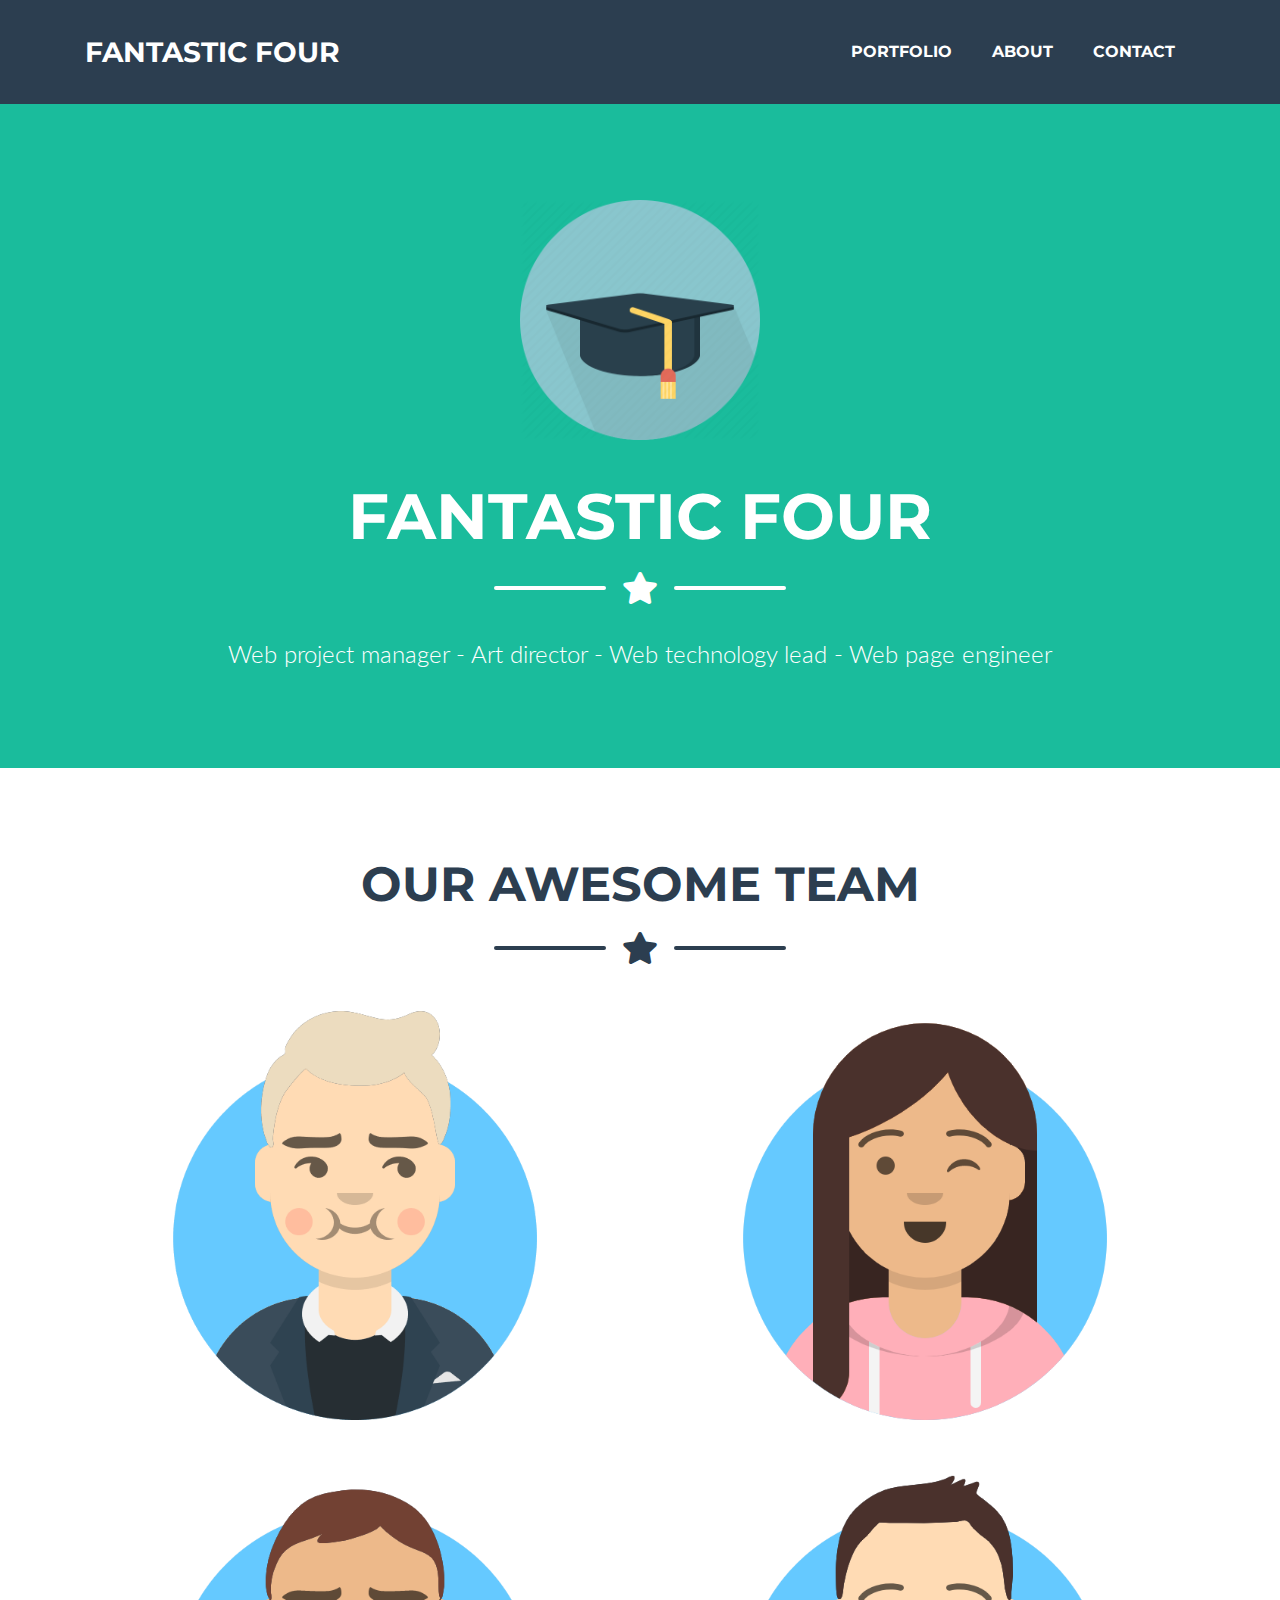
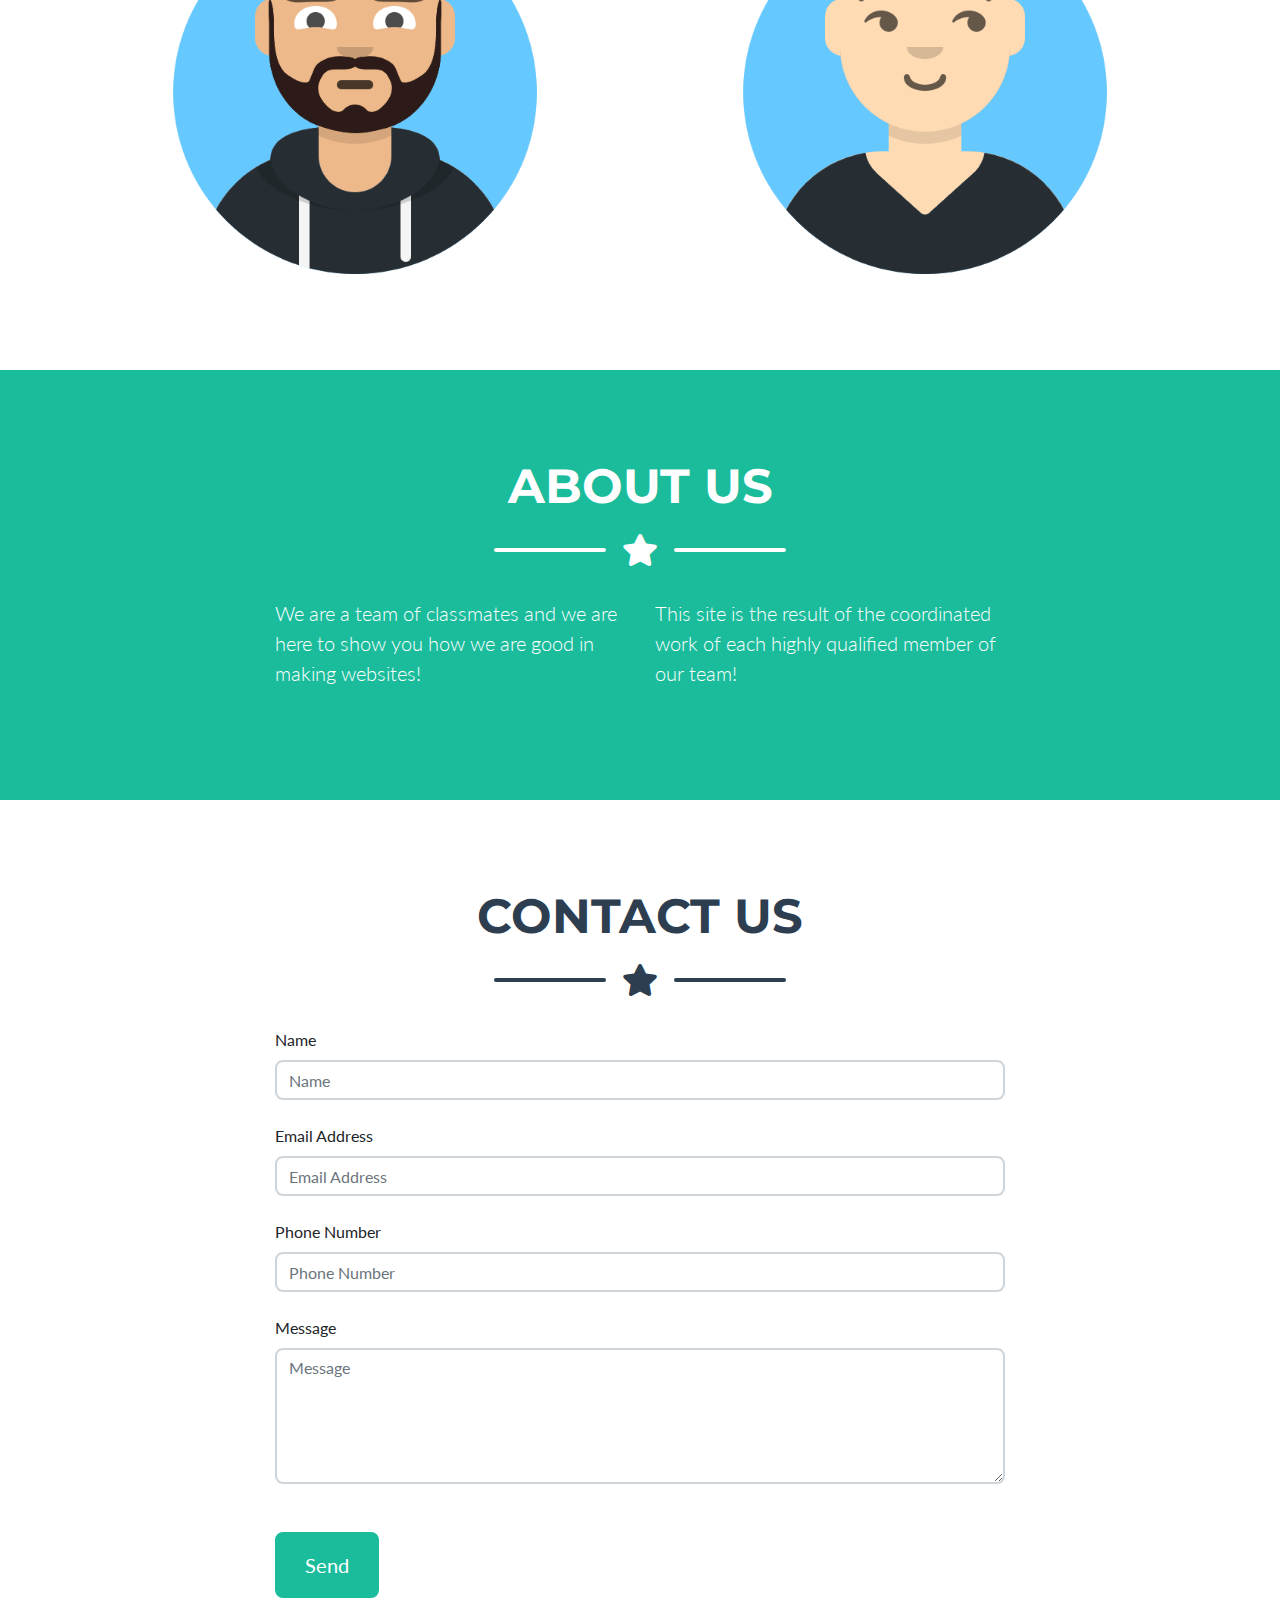
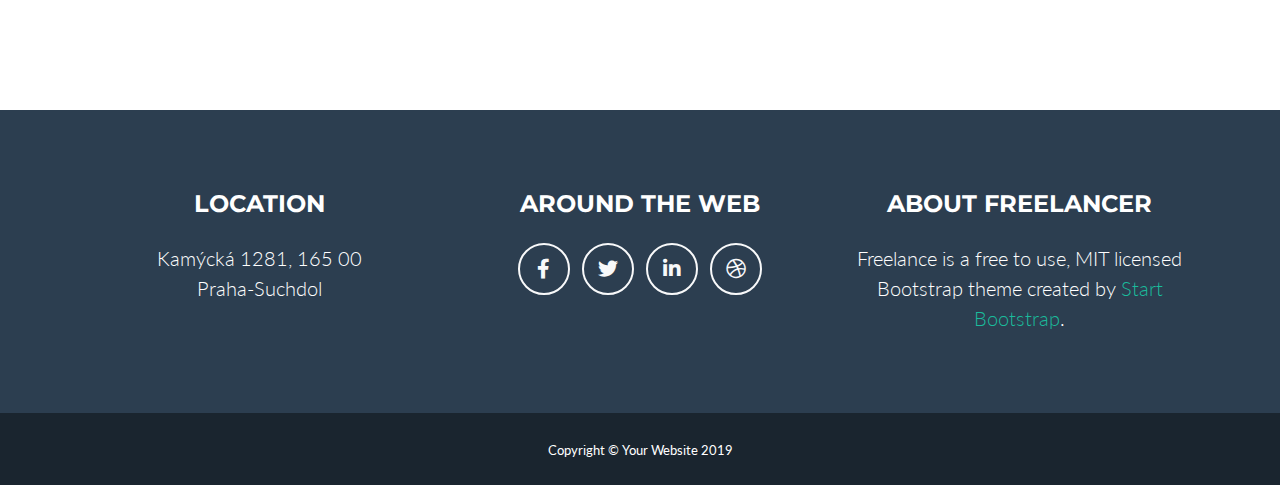
==== index.html @ 567f249a "profile information changed" ====
<!DOCTYPE html>
<html lang="en">

<head>

  <meta charset="utf-8">
  <meta name="viewport" content="width=device-width, initial-scale=1, shrink-to-fit=no">
  <meta name="description" content="">
  <meta name="author" content="">

  <title>Freelancer - Start Bootstrap Theme</title>

  <!-- Custom fonts for this theme -->
  <link href="vendor/fontawesome-free/css/all.min.css" rel="stylesheet" type="text/css">
  <link href="https://fonts.googleapis.com/css?family=Montserrat:400,700" rel="stylesheet" type="text/css">
  <link href="https://fonts.googleapis.com/css?family=Lato:400,700,400italic,700italic" rel="stylesheet" type="text/css">

  <!-- Theme CSS -->
  <link href="css/freelancer.min.css" rel="stylesheet">

</head>

<body id="page-top">

  <!-- Navigation -->
  <nav class="navbar navbar-expand-lg bg-secondary text-uppercase fixed-top" id="mainNav">
    <div class="container">
      <a class="navbar-brand js-scroll-trigger" href="#page-top">Fantastic four</a>
      <button class="navbar-toggler navbar-toggler-right text-uppercase font-weight-bold bg-primary text-white rounded" type="button" data-toggle="collapse" data-target="#navbarResponsive" aria-controls="navbarResponsive" aria-expanded="false" aria-label="Toggle navigation">
        Menu
        <i class="fas fa-bars"></i>
      </button>
      <div class="collapse navbar-collapse" id="navbarResponsive">
        <ul class="navbar-nav ml-auto">
          <li class="nav-item mx-0 mx-lg-1">
            <a class="nav-link py-3 px-0 px-lg-3 rounded js-scroll-trigger" href="#portfolio">Portfolio</a>
          </li>
          <li class="nav-item mx-0 mx-lg-1">
            <a class="nav-link py-3 px-0 px-lg-3 rounded js-scroll-trigger" href="#about">About</a>
          </li>
          <li class="nav-item mx-0 mx-lg-1">
            <a class="nav-link py-3 px-0 px-lg-3 rounded js-scroll-trigger" href="#contact">Contact</a>
          </li>
        </ul>
      </div>
    </div>
  </nav>

  <!-- Masthead -->
  <header class="masthead bg-primary text-white text-center">
    <div class="container d-flex align-items-center flex-column">

      <!-- Masthead Avatar Image -->
      <img class="masthead-avatar mb-5" src="img/uni_hat.png" alt="">

      <!-- Masthead Heading -->
      <h1 class="masthead-heading text-uppercase mb-0">Fantastic Four</h1>

      <!-- Icon Divider -->
      <div class="divider-custom divider-light">
        <div class="divider-custom-line"></div>
        <div class="divider-custom-icon">
          <i class="fas fa-star"></i>
        </div>
        <div class="divider-custom-line"></div>
      </div>

      <!-- Masthead Subheading -->
      <p class="masthead-subheading font-weight-light mb-0">Web project manager - Art director - Web technology lead - Web page engineer</p>

    </div>
  </header>

  <!-- Portfolio Section -->
  <section class="page-section portfolio" id="portfolio">
    <div class="container">

      <!-- Portfolio Section Heading -->
      <h2 class="page-section-heading text-center text-uppercase text-secondary mb-0">Our awesome team</h2>

      <!-- Icon Divider -->
      <div class="divider-custom">
        <div class="divider-custom-line"></div>
        <div class="divider-custom-icon">
          <i class="fas fa-star"></i>
        </div>
        <div class="divider-custom-line"></div>
      </div>

      <!-- Portfolio Grid Items -->
      <div class="row">

        <!-- Portfolio Item 1 -->
        <div class="col-md-6 col-lg-6">
          <div class="portfolio-item mx-auto" data-toggle="modal" data-target="#portfolioModal1">
            <div class="portfolio-item-caption d-flex align-items-center justify-content-center h-100 w-100">
              <div class="portfolio-item-caption-content text-center text-white">
                <i class="fas fa-plus fa-3x"></i>
              </div>
            </div>
            <img class="img-fluid" src="img/portfolio/artemiy.png" alt="">
          </div>
        </div>

        <!-- Portfolio Item 2 -->
        <div class="col-md-6 col-lg-6">
          <div class="portfolio-item mx-auto" data-toggle="modal" data-target="#portfolioModal2">
            <div class="portfolio-item-caption d-flex align-items-center justify-content-center h-100 w-100">
              <div class="portfolio-item-caption-content text-center text-white">
                <i class="fas fa-plus fa-3x"></i>
              </div>
            </div>
            <img class="img-fluid" src="img/portfolio/margo.png" alt="">
          </div>
        </div>

        <!-- Portfolio Item 3 -->
        <div class="col-md-6 col-lg-6">
          <div class="portfolio-item mx-auto" data-toggle="modal" data-target="#portfolioModal3">
            <div class="portfolio-item-caption d-flex align-items-center justify-content-center h-100 w-100">
              <div class="portfolio-item-caption-content text-center text-white">
                <i class="fas fa-plus fa-3x"></i>
              </div>
            </div>
            <img class="img-fluid" src="img/portfolio/andrey.png" alt="">
          </div>
        </div>

        <!-- Portfolio Item 4 -->
        <div class="col-md-6 col-lg-6">
          <div class="portfolio-item mx-auto" data-toggle="modal" data-target="#portfolioModal4">
            <div class="portfolio-item-caption d-flex align-items-center justify-content-center h-100 w-100">
              <div class="portfolio-item-caption-content text-center text-white">
                <i class="fas fa-plus fa-3x"></i>
              </div>
            </div>
            <img class="img-fluid" src="img/portfolio/michal.png" alt="">
          </div>
        </div>

      </div>

    </div>
  </section>

  <!-- About Section -->
  <section class="page-section bg-primary text-white mb-0" id="about">
    <div class="container">

      <!-- About Section Heading -->
      <h2 class="page-section-heading text-center text-uppercase text-white">About us</h2>

      <!-- Icon Divider -->
      <div class="divider-custom divider-light">
        <div class="divider-custom-line"></div>
        <div class="divider-custom-icon">
          <i class="fas fa-star"></i>
        </div>
        <div class="divider-custom-line"></div>
      </div>

      <!-- About Section Content -->
      <div class="row">
        <div class="col-lg-4 ml-auto">
          <p class="lead">We are a team of classmates and we are here to show you how we are good in making websites!</p>
        </div>
        <div class="col-lg-4 mr-auto">
          <p class="lead">This site is the result of the coordinated work of each highly qualified member of our team!</p>
        </div>
      </div>

    </div>
  </section>

  <!-- Contact Section -->
  <section class="page-section" id="contact">
    <div class="container">

      <!-- Contact Section Heading -->
      <h2 class="page-section-heading text-center text-uppercase text-secondary mb-0">Contact Us</h2>

      <!-- Icon Divider -->
      <div class="divider-custom">
        <div class="divider-custom-line"></div>
        <div class="divider-custom-icon">
          <i class="fas fa-star"></i>
        </div>
        <div class="divider-custom-line"></div>
      </div>

      <!-- Contact Section Form -->
      <div class="row">
        <div class="col-lg-8 mx-auto">
          <!-- To configure the contact form email address, go to mail/contact_me.php and update the email address in the PHP file on line 19. -->
          <form name="sentMessage" id="contactForm" novalidate="novalidate">
            <div class="control-group">
              <div class="form-group floating-label-form-group controls mb-0 pb-2">
                <label>Name</label>
                <input class="form-control" id="name" type="text" placeholder="Name" required="required" data-validation-required-message="Please enter your name.">
                <p class="help-block text-danger"></p>
              </div>
            </div>
            <div class="control-group">
              <div class="form-group floating-label-form-group controls mb-0 pb-2">
                <label>Email Address</label>
                <input class="form-control" id="email" type="email" placeholder="Email Address" required="required" data-validation-required-message="Please enter your email address.">
                <p class="help-block text-danger"></p>
              </div>
            </div>
            <div class="control-group">
              <div class="form-group floating-label-form-group controls mb-0 pb-2">
                <label>Phone Number</label>
                <input class="form-control" id="phone" type="tel" placeholder="Phone Number" required="required" data-validation-required-message="Please enter your phone number.">
                <p class="help-block text-danger"></p>
              </div>
            </div>
            <div class="control-group">
              <div class="form-group floating-label-form-group controls mb-0 pb-2">
                <label>Message</label>
                <textarea class="form-control" id="message" rows="5" placeholder="Message" required="required" data-validation-required-message="Please enter a message."></textarea>
                <p class="help-block text-danger"></p>
              </div>
            </div>
            <br>
            <div id="success"></div>
            <div class="form-group">
              <button type="submit" class="btn btn-primary btn-xl" id="sendMessageButton">Send</button>
            </div>
          </form>
        </div>
      </div>

    </div>
  </section>

  <!-- Footer -->
  <footer class="footer text-center">
    <div class="container">
      <div class="row">

        <!-- Footer Location -->
        <div class="col-lg-4 mb-5 mb-lg-0">
          <h4 class="text-uppercase mb-4">Location</h4>
          <p class="lead mb-0">Kamýcká 1281, 165 00
            <br>Praha-Suchdol</p>
        </div>

        <!-- Footer Social Icons -->
        <div class="col-lg-4 mb-5 mb-lg-0">
          <h4 class="text-uppercase mb-4">Around the Web</h4>
          <a class="btn btn-outline-light btn-social mx-1" href="#">
            <i class="fab fa-fw fa-facebook-f"></i>
          </a>
          <a class="btn btn-outline-light btn-social mx-1" href="#">
            <i class="fab fa-fw fa-twitter"></i>
          </a>
          <a class="btn btn-outline-light btn-social mx-1" href="#">
            <i class="fab fa-fw fa-linkedin-in"></i>
          </a>
          <a class="btn btn-outline-light btn-social mx-1" href="#">
            <i class="fab fa-fw fa-dribbble"></i>
          </a>
        </div>

        <!-- Footer About Text -->
        <div class="col-lg-4">
          <h4 class="text-uppercase mb-4">About Freelancer</h4>
          <p class="lead mb-0">Freelance is a free to use, MIT licensed Bootstrap theme created by
            <a href="http://startbootstrap.com">Start Bootstrap</a>.</p>
        </div>

      </div>
    </div>
  </footer>

  <!-- Copyright Section -->
  <section class="copyright py-4 text-center text-white">
    <div class="container">
      <small>Copyright &copy; Your Website 2019</small>
    </div>
  </section>

  <!-- Scroll to Top Button (Only visible on small and extra-small screen sizes) -->
  <div class="scroll-to-top d-lg-none position-fixed ">
    <a class="js-scroll-trigger d-block text-center text-white rounded" href="#page-top">
      <i class="fa fa-chevron-up"></i>
    </a>
  </div>

  <!-- Portfolio Modals -->

  <!-- Portfolio Modal 1 -->
  <div class="portfolio-modal modal fade" id="portfolioModal1" tabindex="-1" role="dialog" aria-labelledby="portfolioModal1Label" aria-hidden="true">
    <div class="modal-dialog modal-xl" role="document">
      <div class="modal-content">
        <button type="button" class="close" data-dismiss="modal" aria-label="Close">
          <span aria-hidden="true">
            <i class="fas fa-times"></i>
          </span>
        </button>
        <div class="modal-body text-center">
          <div class="container">
            <div class="row justify-content-center">
              <div class="col-lg-8">
                <!-- Portfolio Modal - Title -->
                <h2 class="portfolio-modal-title text-secondary text-uppercase mb-0">Artemiy Mikheev</h2>
                <!-- Icon Divider -->
                <div class="divider-custom">
                  <div class="divider-custom-line"></div>
                  <div class="divider-custom-icon">
                    <i class="fas fa-star"></i>
                  </div>
                  <div class="divider-custom-line"></div>
                </div>
                <!-- Portfolio Modal - Image -->
                <img class="img-fluid rounded mb-5" src="img/portfolio/artemiy.png" alt="">
                <!-- Portfolio Modal - Text -->
                <p class="mb-5">Greetings! Name's Artemiy. Born in Russia, i have been living in Czechia for aro
                  At the moment I'm working as a software tester and studying Informatics at CULS as well.</p>
                <button class="btn btn-primary" href="#" data-dismiss="modal">
                  <i class="fas fa-times fa-fw"></i>
                 Close
                </button>
              </div>
            </div>
          </div>
        </div>
      </div>
    </div>
  </div>

  <!-- Portfolio Modal 2 -->
  <div class="portfolio-modal modal fade" id="portfolioModal2" tabindex="-1" role="dialog" aria-labelledby="portfolioModal2Label" aria-hidden="true">
    <div class="modal-dialog modal-xl" role="document">
      <div class="modal-content">
        <button type="button" class="close" data-dismiss="modal" aria-label="Close">
          <span aria-hidden="true">
            <i class="fas fa-times"></i>
          </span>
        </button>
        <div class="modal-body text-center">
          <div class="container">
            <div class="row justify-content-center">
              <div class="col-lg-8">
                <!-- Portfolio Modal - Title -->
                <h2 class="portfolio-modal-title text-secondary text-uppercase mb-0">Margarita Gicheva</h2>
                <!-- Icon Divider -->
                <div class="divider-custom">
                  <div class="divider-custom-line"></div>
                  <div class="divider-custom-icon">
                    <i class="fas fa-star"></i>
                  </div>
                  <div class="divider-custom-line"></div>
                </div>
                <!-- Portfolio Modal - Image -->
                <img class="img-fluid rounded mb-5" src="img/portfolio/margo.png" alt="">
                <!-- Portfolio Modal - Text -->
                <p class="mb-5">Hi, all :) I'm Margo from Belarus. I'm found of snowboarding and travelling.
                  Currently I'm studying in CULS Prague and working as a software developer.</p>
                <button class="btn btn-primary" href="#" data-dismiss="modal">
                  <i class="fas fa-times fa-fw"></i>
                 Close
                </button>
              </div>
            </div>
          </div>
        </div>
      </div>
    </div>
  </div>

  <!-- Portfolio Modal 3 -->
  <div class="portfolio-modal modal fade" id="portfolioModal3" tabindex="-1" role="dialog" aria-labelledby="portfolioModal3Label" aria-hidden="true">
    <div class="modal-dialog modal-xl" role="document">
      <div class="modal-content">
        <button type="button" class="close" data-dismiss="modal" aria-label="Close">
          <span aria-hidden="true">
            <i class="fas fa-times"></i>
          </span>
        </button>
        <div class="modal-body text-center">
          <div class="container">
            <div class="row justify-content-center">
              <div class="col-lg-8">
                <!-- Portfolio Modal - Title -->
                <h2 class="portfolio-modal-title text-secondary text-uppercase mb-0">Andrey Khirnyy</h2>
                <!-- Icon Divider -->
                <div class="divider-custom">
                  <div class="divider-custom-line"></div>
                  <div class="divider-custom-icon">
                    <i class="fas fa-star"></i>
                  </div>
                  <div class="divider-custom-line"></div>
                </div>
                <!-- Portfolio Modal - Image -->
                <img class="img-fluid rounded mb-5" src="img/portfolio/andrey.png" alt="">
                <!-- Portfolio Modal - Text -->
                <p class="mb-5">Let me introduce myself. My name is Andrey and I was born in Russia. I am living in Prague now, studing at CULS and working as a Cash management analyst. I like mortal arts, hiking and co</p>
                <button class="btn btn-primary" href="#" data-dismiss="modal">
                  <i class="fas fa-times fa-fw"></i>
                 Close
                </button>
              </div>
            </div>
          </div>
        </div>
      </div>
    </div>
  </div>

  <!-- Portfolio Modal 4 -->
  <div class="portfolio-modal modal fade" id="portfolioModal4" tabindex="-1" role="dialog" aria-labelledby="portfolioModal4Label" aria-hidden="true">
    <div class="modal-dialog modal-xl" role="document">
      <div class="modal-content">
        <button type="button" class="close" data-dismiss="modal" aria-label="Close">
          <span aria-hidden="true">
            <i class="fas fa-times"></i>
          </span>
        </button>
        <div class="modal-body text-center">
          <div class="container">
            <div class="row justify-content-center">
              <div class="col-lg-8">
                <!-- Portfolio Modal - Title -->
                <h2 class="portfolio-modal-title text-secondary text-uppercase mb-0">Michal Zawal</h2>
                <!-- Icon Divider -->
                <div class="divider-custom">
                  <div class="divider-custom-line"></div>
                  <div class="divider-custom-icon">
                    <i class="fas fa-star"></i>
                  </div>
                  <div class="divider-custom-line"></div>
                </div>
                <!-- Portfolio Modal - Image -->
                <img class="img-fluid rounded mb-5" src="img/portfolio/michal.png" alt="">
                <!-- Portfolio Modal - Text -->
                <p class="mb-5">It's Michal there I'm living in Prague, coming from Poland originally. I like brazilian jiu-jitsu, classic cars and chess.
                  I'm studing at CULS in Prague at Software Engenering program.</p>
                <button class="btn btn-primary" href="#" data-dismiss="modal">
                  <i class="fas fa-times fa-fw"></i>
                 Close
                </button>
              </div>
            </div>
          </div>
        </div>
      </div>
    </div>
  </div>

  <!-- Bootstrap core JavaScript -->
  <script src="vendor/jquery/jquery.min.js"></script>
  <script src="vendor/bootstrap/js/bootstrap.bundle.min.js"></script>

  <!-- Plugin JavaScript -->
  <script src="vendor/jquery-easing/jquery.easing.min.js"></script>

  <!-- Contact Form JavaScript -->
  <script src="js/jqBootstrapValidation.js"></script>
  <script src="js/contact_me.js"></script>

  <!-- Custom scripts for this template -->
  <script src="js/freelancer.min.js"></script>

</body>

</html>
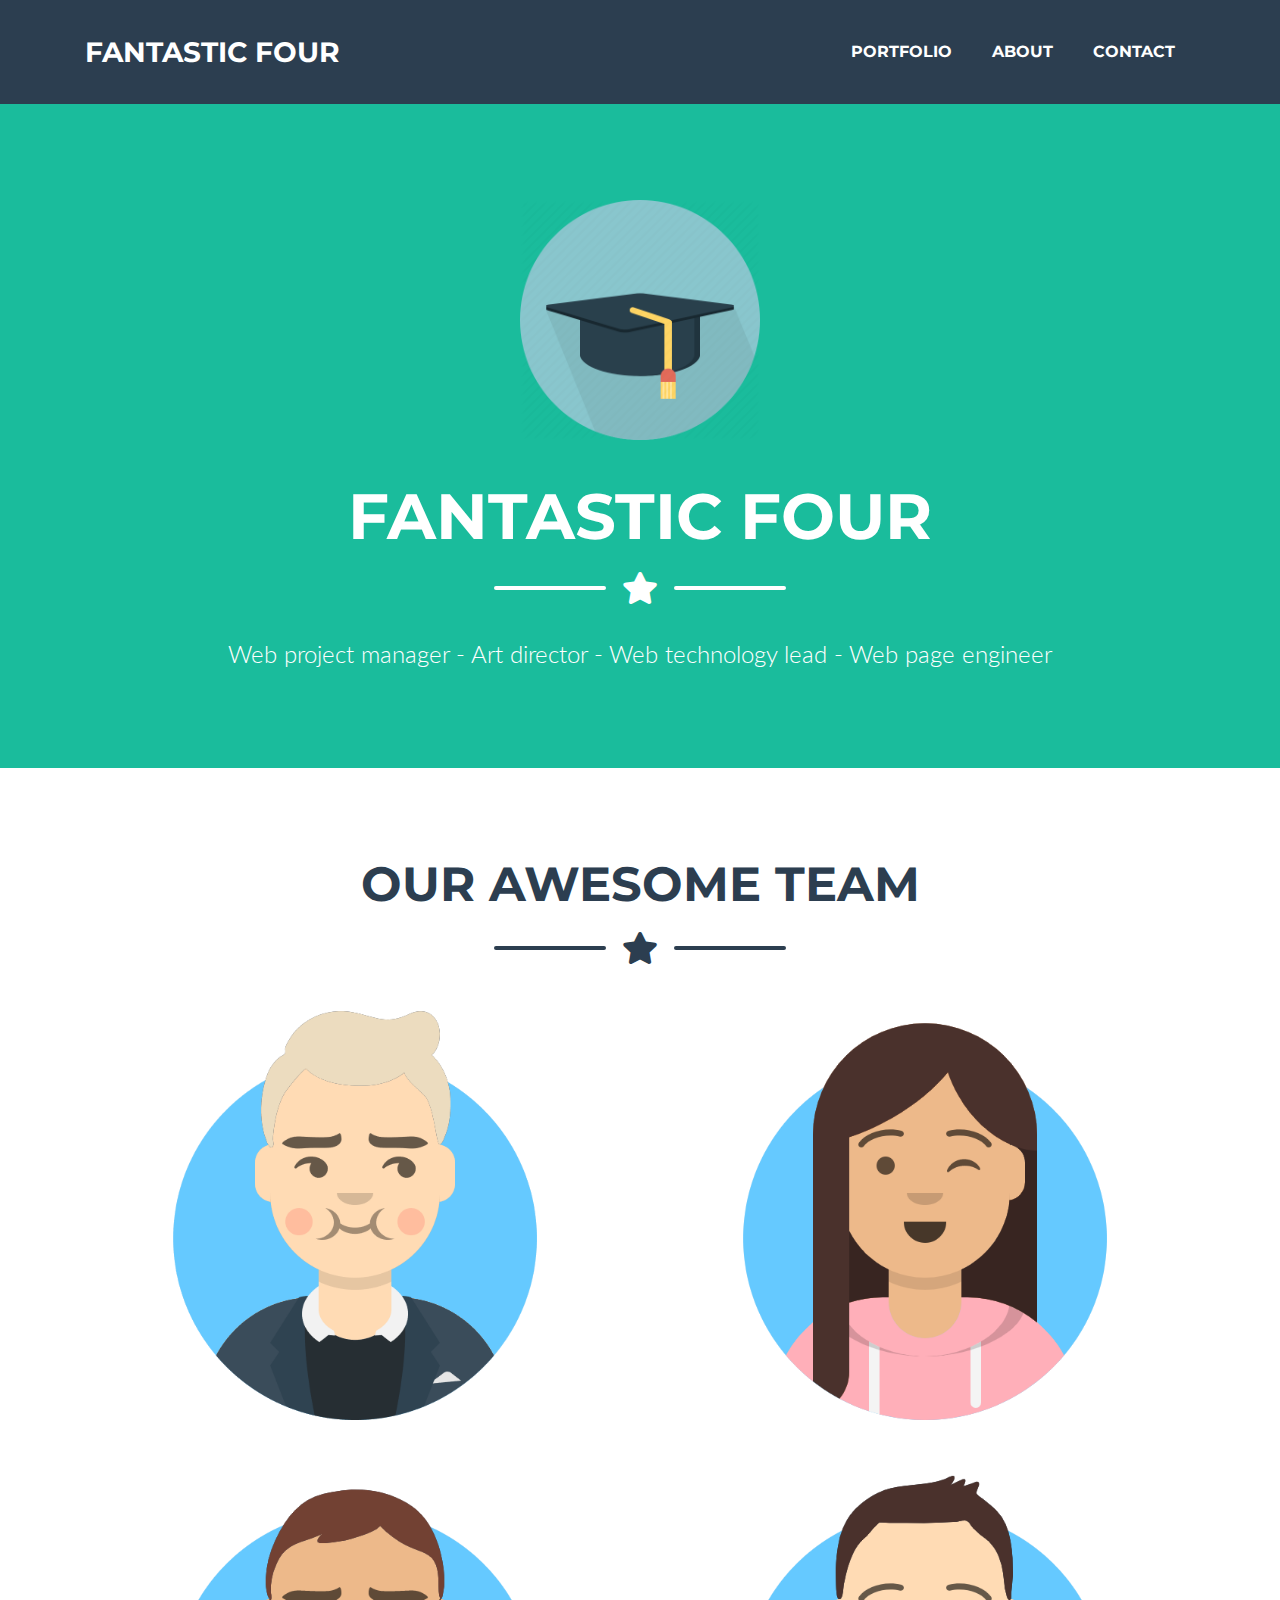
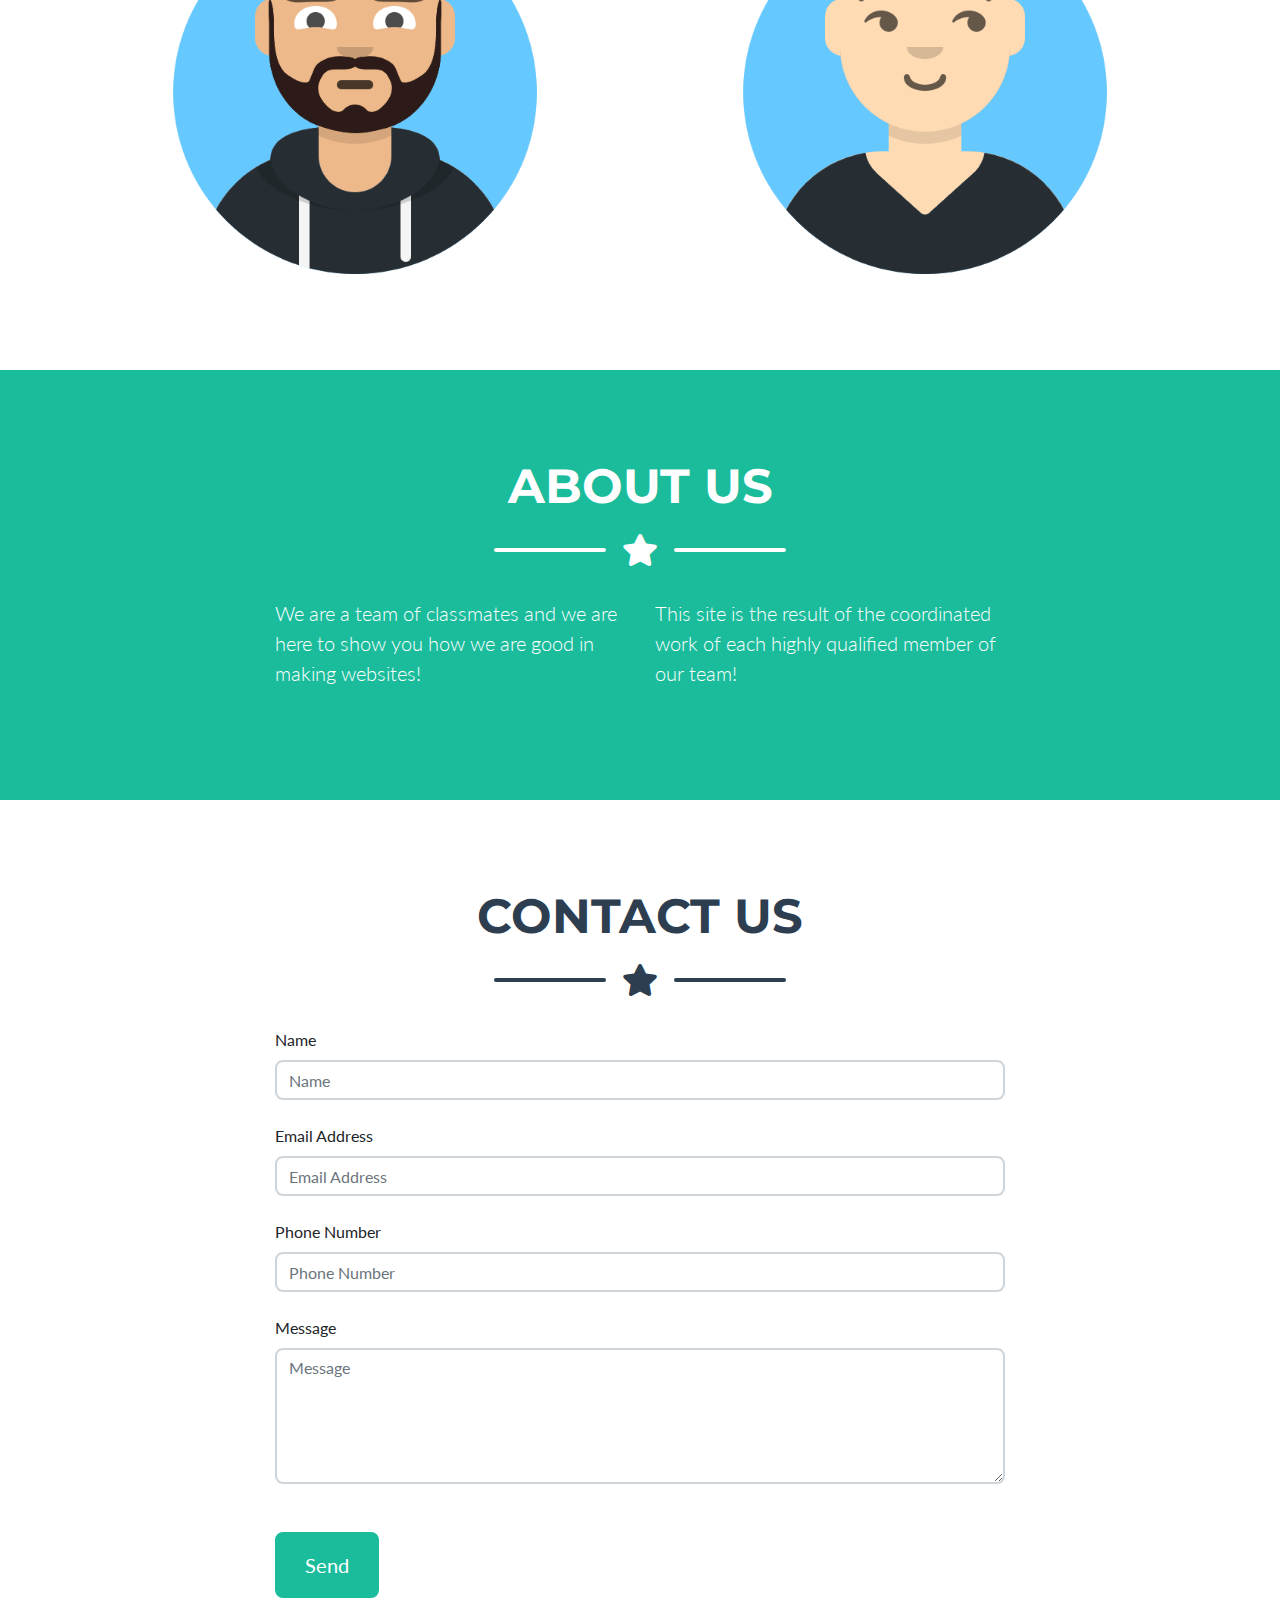
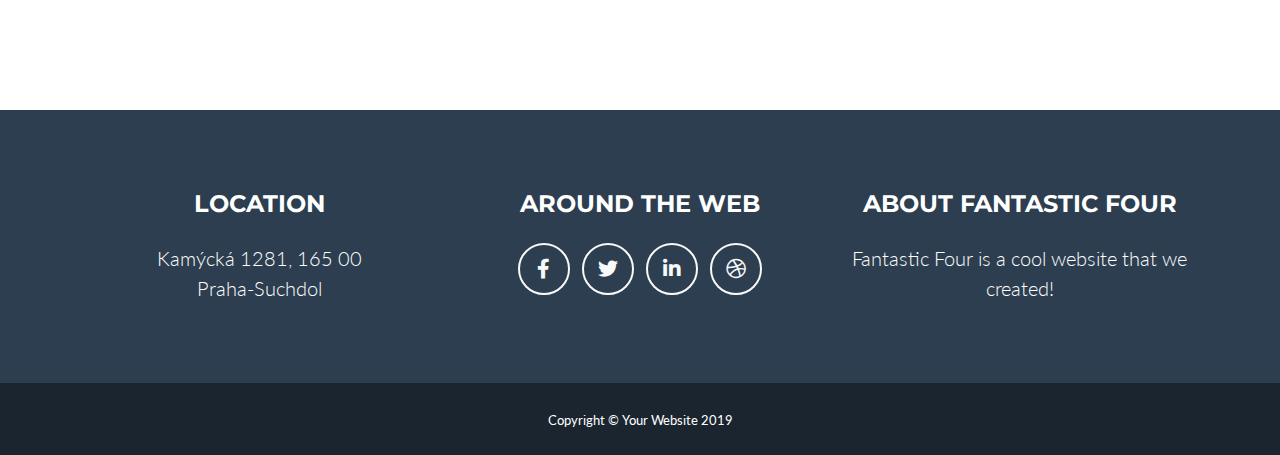
==== commit 9f0c37b0: "profile information changed" ====
--- a/index.html
+++ b/index.html
@@ -264,9 +264,8 @@
 
         <!-- Footer About Text -->
         <div class="col-lg-4">
-          <h4 class="text-uppercase mb-4">About Freelancer</h4>
-          <p class="lead mb-0">Freelance is a free to use, MIT licensed Bootstrap theme created by
-            <a href="http://startbootstrap.com">Start Bootstrap</a>.</p>
+          <h4 class="text-uppercase mb-4">About Fantastic Four</h4>
+          <p class="lead mb-0">Fantastic Four is a cool website that we created!
         </div>
 
       </div>
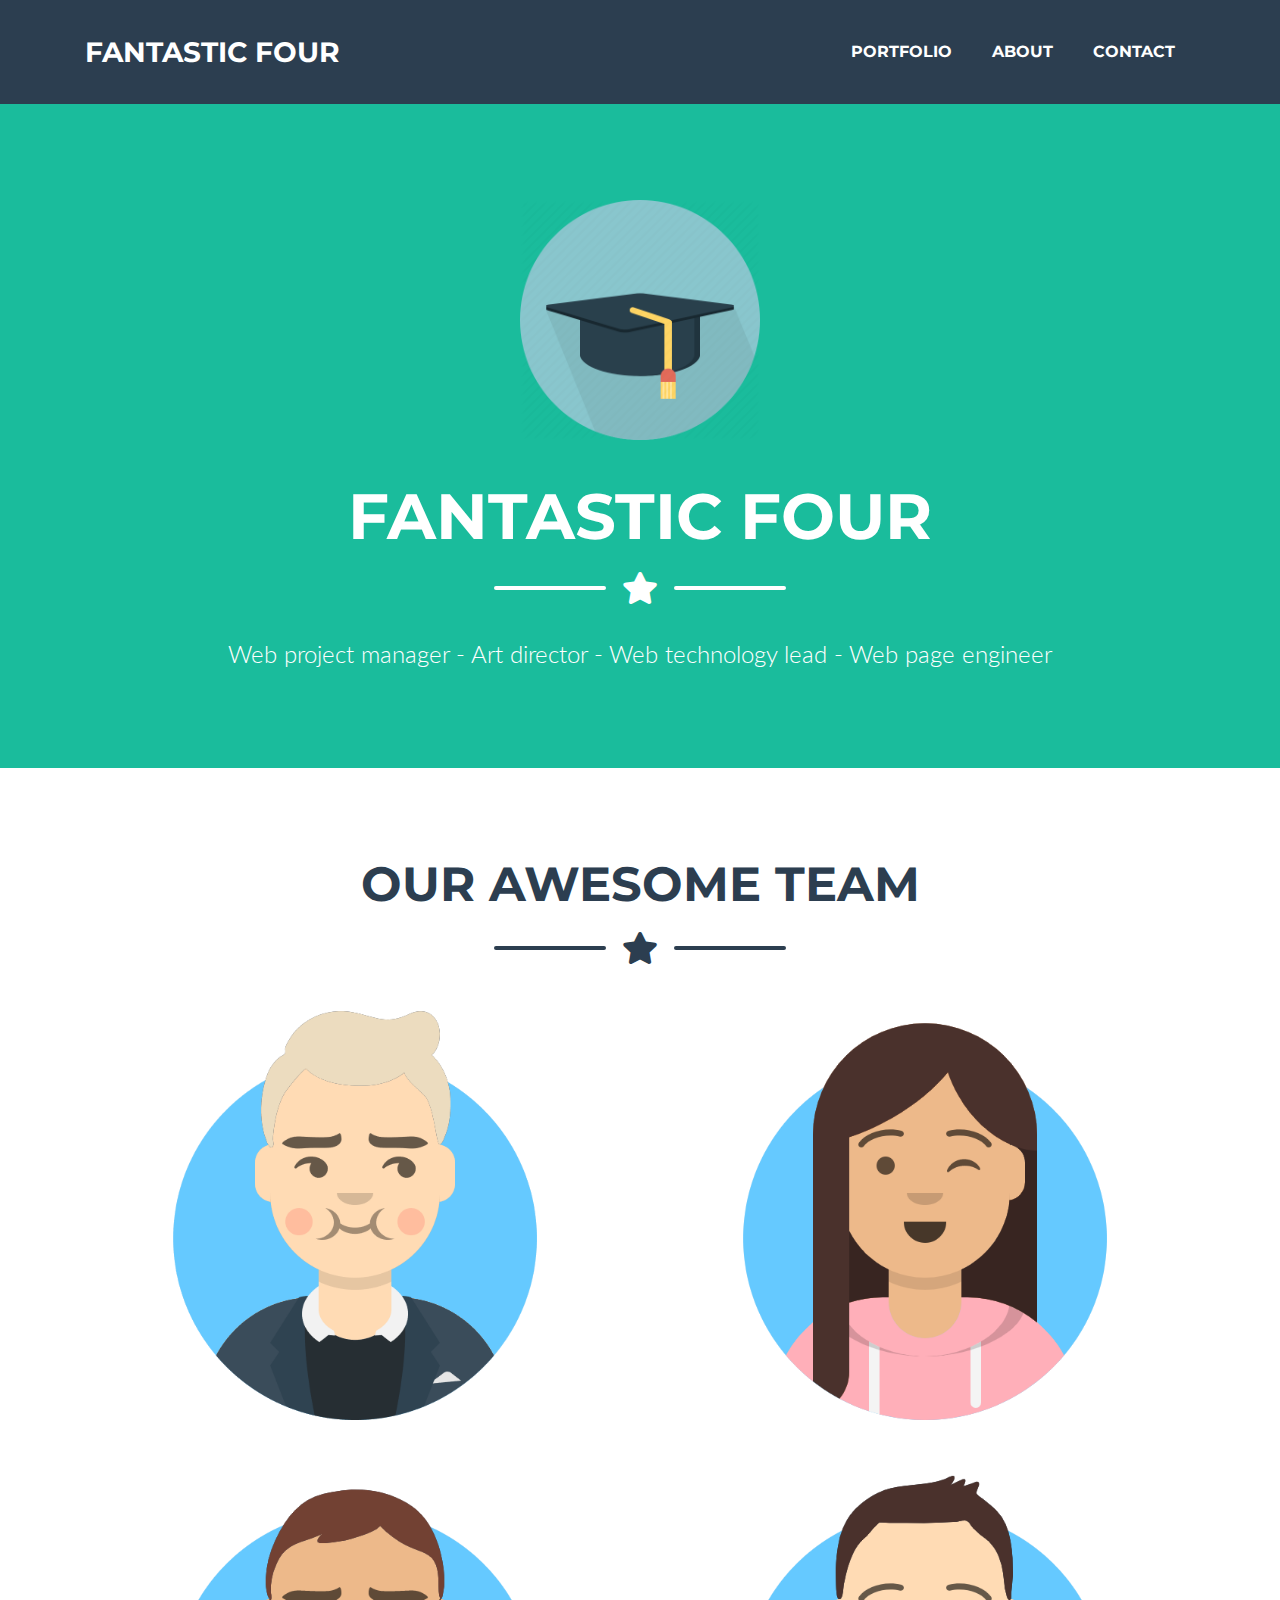
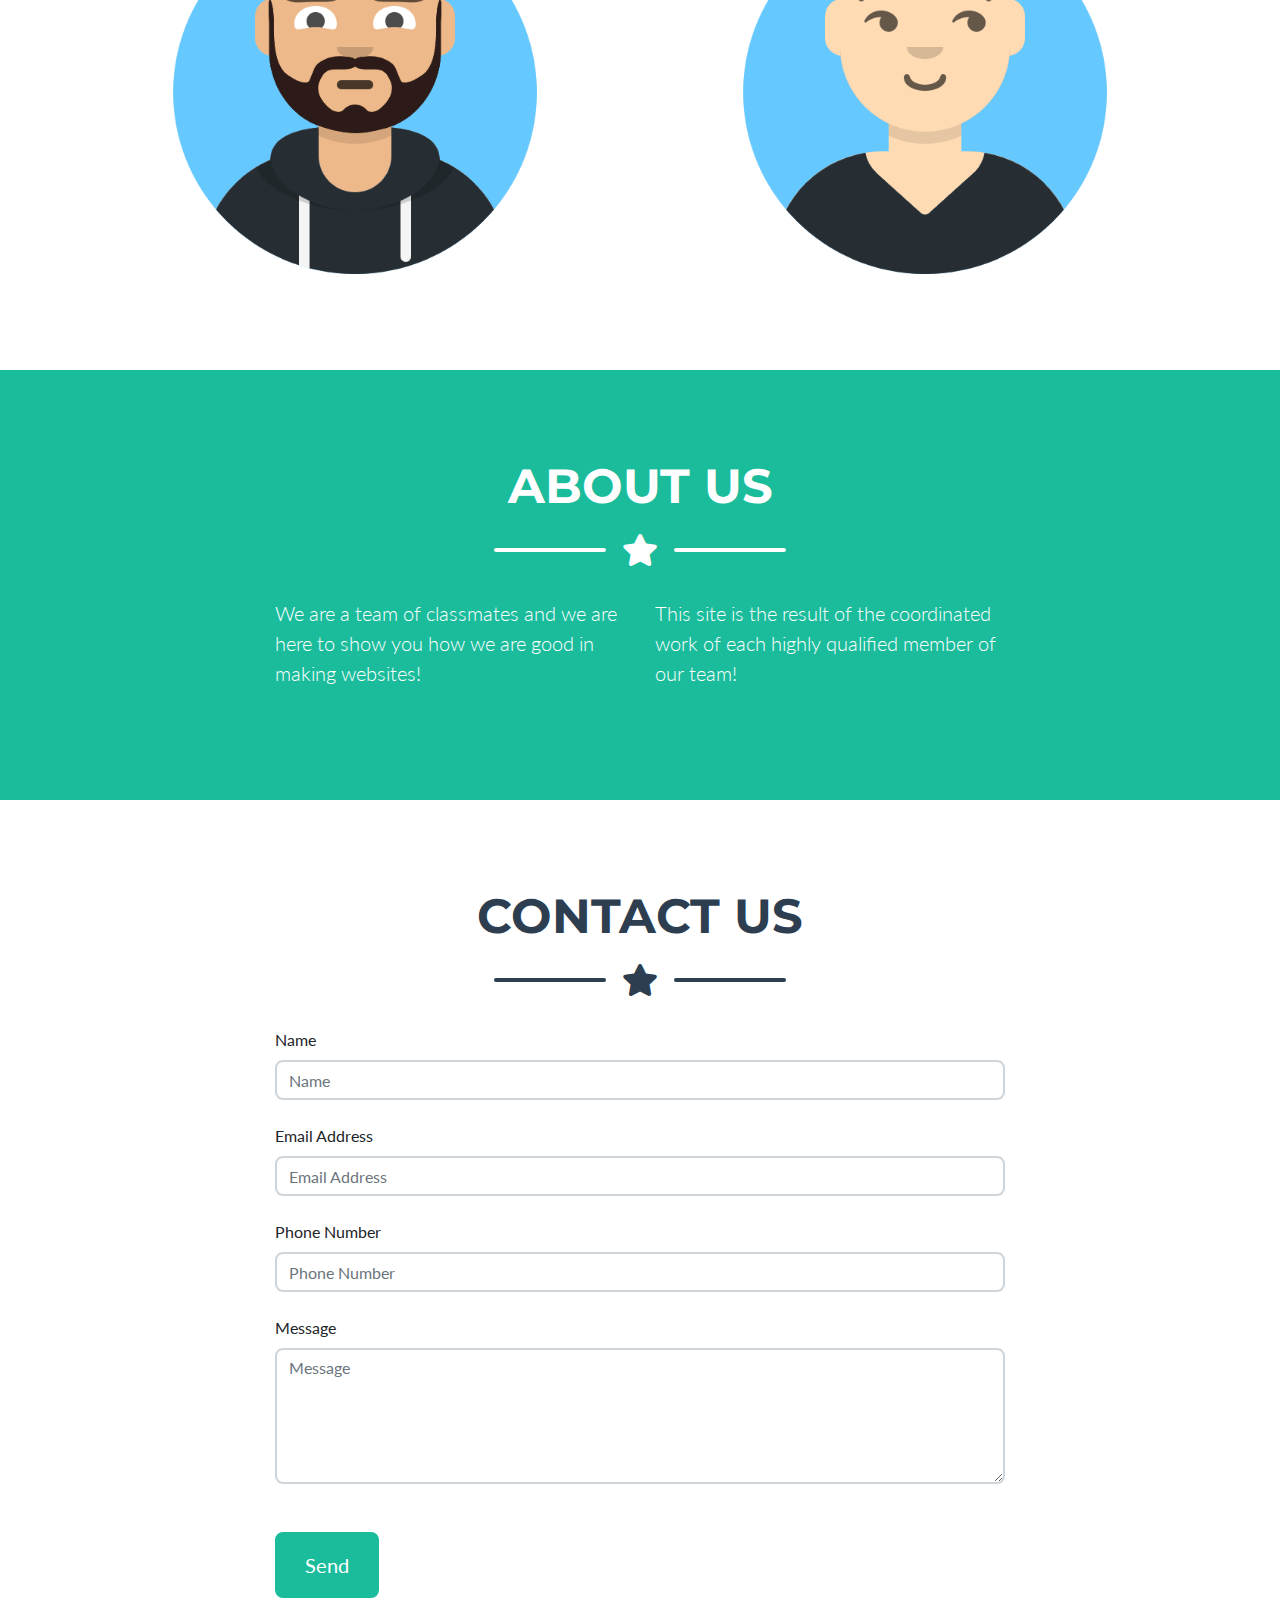
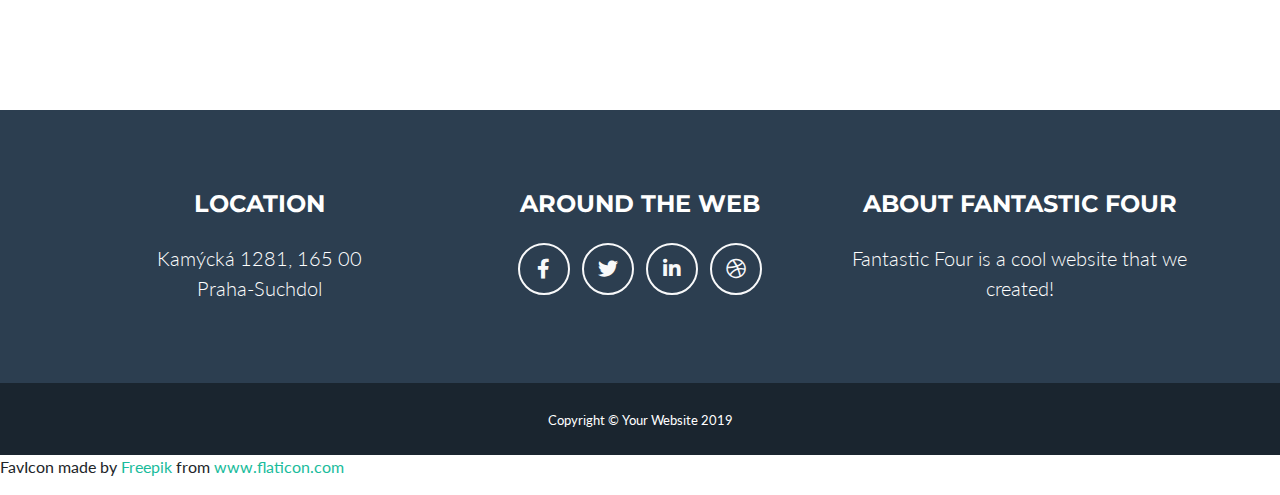
==== commit 2d1de67d: "Update index.html" ====
--- a/index.html
+++ b/index.html
@@ -5,10 +5,10 @@
 
   <meta charset="utf-8">
   <meta name="viewport" content="width=device-width, initial-scale=1, shrink-to-fit=no">
-  <meta name="description" content="">
-  <meta name="author" content="">
-
-  <title>Freelancer - Start Bootstrap Theme</title>
+  <meta name="author" content="Margo et col.">
+  <link rel='icon' href='favicon.ico' type='image/x-icon'/ >
+
+  <title>CULS Students Portfolio</title>
 
   <!-- Custom fonts for this theme -->
   <link href="vendor/fontawesome-free/css/all.min.css" rel="stylesheet" type="text/css">
@@ -17,6 +17,13 @@
 
   <!-- Theme CSS -->
   <link href="css/freelancer.min.css" rel="stylesheet">
+  
+  <!-- Meta tags for SEO -->
+  <meta name="keywords" content="culs, czu, university, student, portfolio">
+  <meta name="description" content="One-page landing for a group of four enthusiastic IT students.">
+  <meta property="og: title" content="CULS Students Portfolio">
+  <meta property="og: image" content="img/uni_hat.png">
+  <meta property="og: description" content="One-page landing for a group of four enthusiastic IT students.">
 
 </head>
 
@@ -314,7 +321,7 @@
                 <!-- Portfolio Modal - Image -->
                 <img class="img-fluid rounded mb-5" src="img/portfolio/artemiy.png" alt="">
                 <!-- Portfolio Modal - Text -->
-                <p class="mb-5">Greetings! Name's Artemiy. Born in Russia, i have been living in Czechia for aro
+                <p class="mb-5">Greetings! Name's Artemiy. Born in Russia, I have been living in Czechia for around 11 years now.
                   At the moment I'm working as a software tester and studying Informatics at CULS as well.</p>
                 <button class="btn btn-primary" href="#" data-dismiss="modal">
                   <i class="fas fa-times fa-fw"></i>
@@ -446,6 +453,8 @@
       </div>
     </div>
   </div>
+  
+  <div><p>FavIcon made by <a href="https://www.flaticon.com/authors/freepik" title="Freepik">Freepik</a> from <a href="https://www.flaticon.com/" title="Flaticon">www.flaticon.com</a></p></div>
 
   <!-- Bootstrap core JavaScript -->
   <script src="vendor/jquery/jquery.min.js"></script>
